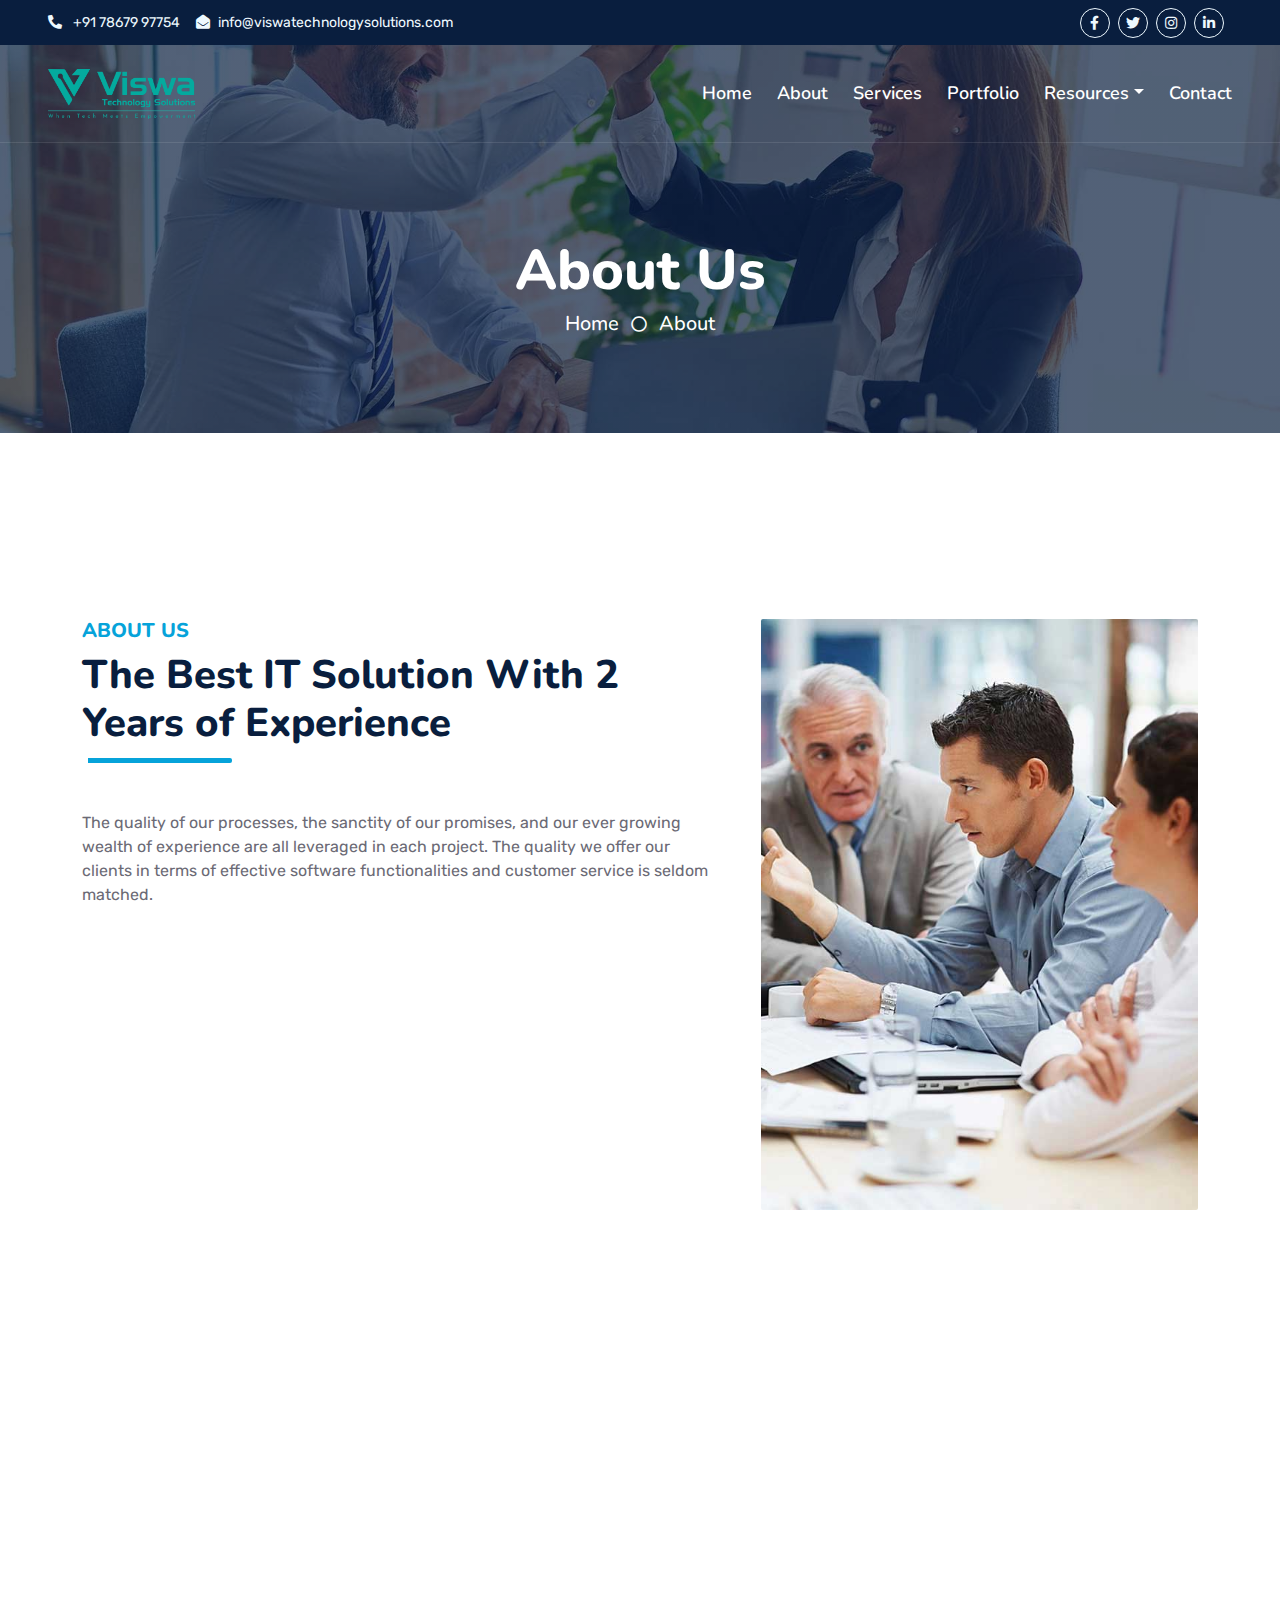
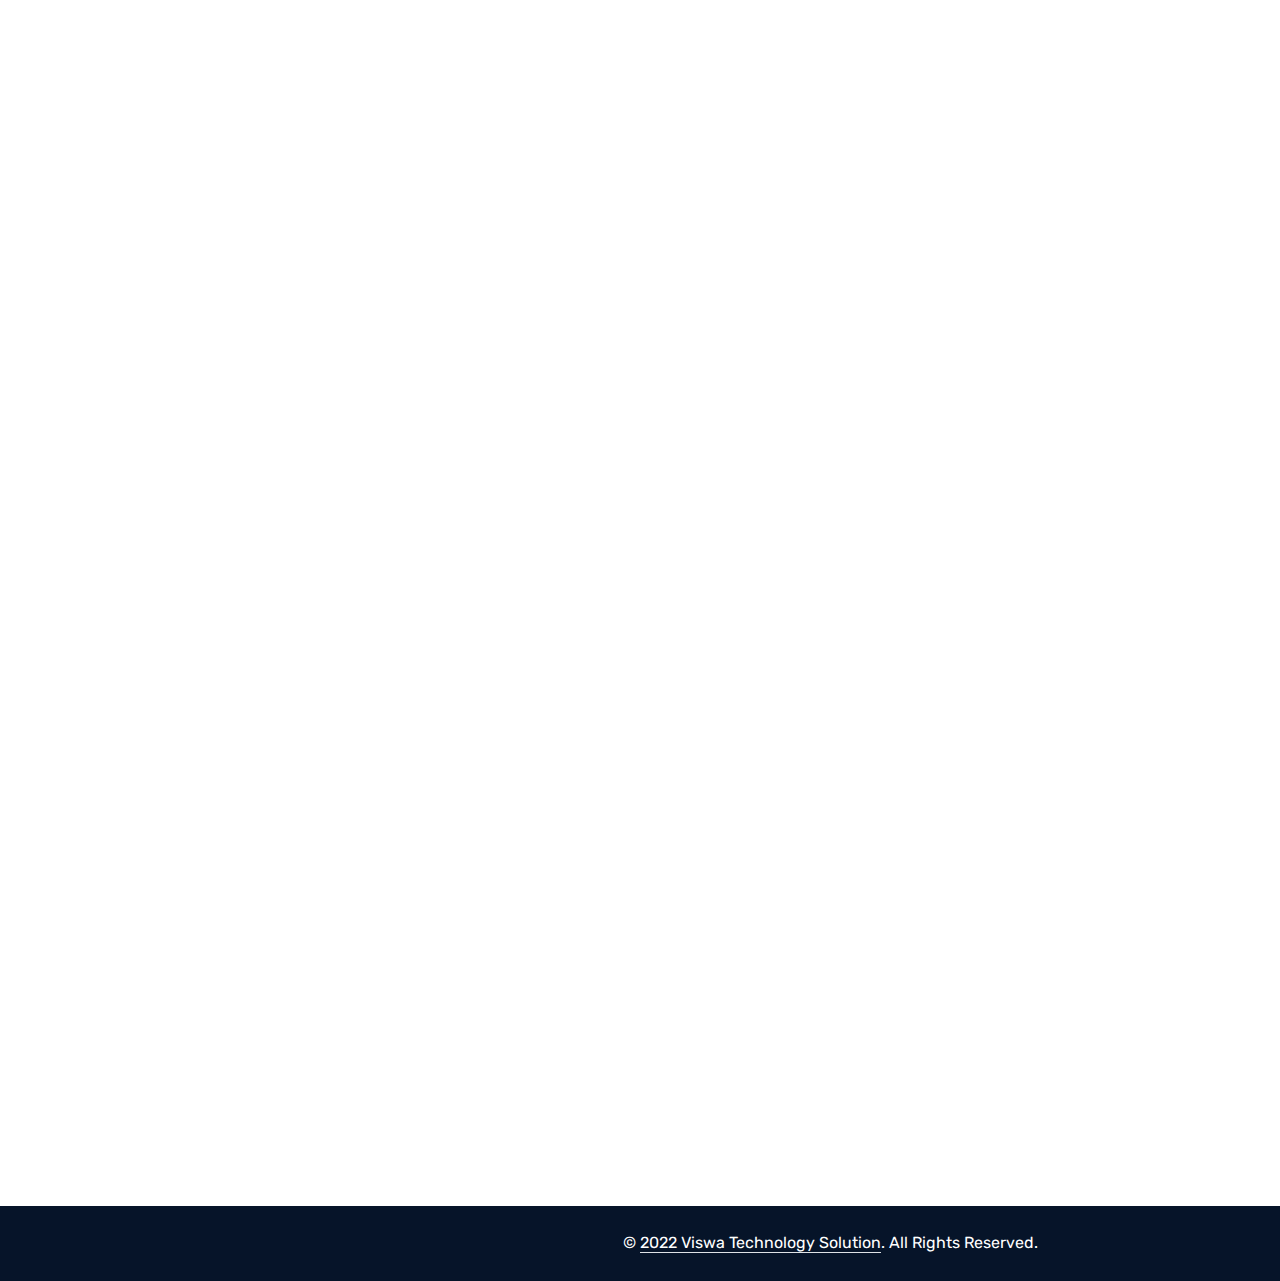
==== about.html @ 9f16f4f0 "1st copy" ====
<!DOCTYPE html>
<html lang="en">

<head>
    <meta charset="utf-8">
    <title>Viswa Technology Solution</title>
    <meta content="width=device-width, initial-scale=1.0" name="viewport">
    <meta content="Free HTML Templates" name="keywords">
    <meta content="Free HTML Templates" name="description">

    <!-- Favicon -->
    <link href="img/favicon.ico" rel="icon">

    <!-- Google Web Fonts -->
    <link rel="preconnect" href="https://fonts.googleapis.com">
    <link rel="preconnect" href="https://fonts.gstatic.com" crossorigin>
    <link href="https://fonts.googleapis.com/css2?family=Nunito:wght@400;600;700;800&family=Rubik:wght@400;500;600;700&display=swap" rel="stylesheet">

    <!-- Icon Font Stylesheet -->
    <link href="https://cdnjs.cloudflare.com/ajax/libs/font-awesome/5.10.0/css/all.min.css" rel="stylesheet">
    <link href="https://cdn.jsdelivr.net/npm/bootstrap-icons@1.4.1/font/bootstrap-icons.css" rel="stylesheet">

    <!-- Libraries Stylesheet -->
    <link href="lib/owlcarousel/assets/owl.carousel.min.css" rel="stylesheet">
    <link href="lib/animate/animate.min.css" rel="stylesheet">

    <!-- Customized Bootstrap Stylesheet -->
    <link href="css/bootstrap.min.css" rel="stylesheet">

    <!-- Template Stylesheet -->
    <link href="css/style.css" rel="stylesheet">
</head>

<body>
    <!-- Spinner Start -->

    <div id="spinner" class="show bg-white position-fixed translate-middle w-100 vh-100 top-50 start-50 d-flex align-items-center justify-content-center">
        <div class="spinner"></div>
    </div>
    <!-- Spinner End -->


    <!-- Topbar Start -->

    <div class="container-fluid bg-dark px-5 d-none d-lg-block">
        <div class="row gx-0">
            <div class="col-lg-8 text-center text-lg-start mb-2 mb-lg-0">
                <div class="d-inline-flex align-items-center" style="height: 45px;">
                    
                    <small class="me-3 text-light"><i class="fa fa-phone-alt me-2"></i> +91  78679   97754</small>
                    <small class="text-light"><i class="fa fa-envelope-open me-2"></i>info@viswatechnologysolutions.com</small>
                </div>
            </div>

 <!-- Header Social Icon Start-->

            <div class="col-lg-4 text-center text-lg-end">
                <div class="d-inline-flex align-items-center" style="height: 45px;">
 		    <a class="btn btn-sm btn-outline-light btn-sm-square rounded-circle me-2" href="https://www.facebook.com/viswatechnologysolutions/"><i class="fab fa-facebook-f fw-normal"></i></a>
                    <a class="btn btn-sm btn-outline-light btn-sm-square rounded-circle me-2" href="https://twitter.com/SolutionViswa"><i class="fab fa-twitter fw-normal"></i></a>
		   <a class="btn btn-sm btn-outline-light btn-sm-square rounded-circle me-2" href="https://www.instagram.com/viswa.technologysolutions/"><i class="fab fa-instagram fw-normal"></i></a>
                    
                    <a class="btn btn-sm btn-outline-light btn-sm-square rounded-circle me-2" href="https://www.linkedin.com/in/viswa-technology-solutions-566a77209/"><i class="fab fa-linkedin-in fw-normal"></i></a>
                    
               
                </div>
            </div>
        </div>
    </div>
    <!-- Topbar End -->


    <!-- Navbar & Carousel Start -->

    <div class="container-fluid position-relative p-0">
        <nav class="navbar navbar-expand-lg navbar-dark px-5 py-3 py-lg-0">
            <a href="index.html" class="navbar-brand p-0">
                <!--<h1 class="m-0"><i class="fa fa-user-tie me-2"></i>Viswa</h1>-->
               <img src="assets/logo.png" width="150" height="50" alt="VTS">
            </a>
            <button class="navbar-toggler" type="button" data-bs-toggle="collapse" data-bs-target="#navbarCollapse">
                <span class="fa fa-bars"></span>
            </button>

       <!-- Header Nav Start Here-->

            <div class="collapse navbar-collapse" id="navbarCollapse">
                <div class="navbar-nav ms-auto py-0">
                    <a href="index.html" class="nav-item nav-link">Home</a>
                    <a href="about.html" class="nav-item nav-link">About</a>
                    <a href="service.html" class="nav-item nav-link">Services</a>
                    <a href="portfolio.html" class="nav-item nav-link">Portfolio</a>
                       <div class="nav-item dropdown">
                        <a href="#" class="nav-link dropdown-toggle" data-bs-toggle="dropdown">Resources</a>
                        <div class="dropdown-menu m-0">
                            <a href="blog.html" class="dropdown-item">Blogs</a>
                            <a href="videos.html" class="dropdown-item">Videos</a>
                        </div>
                    </div>
                    <a href="contact.html" class="nav-item nav-link">Contact</a>
                </div>
                
                
            </div>
        </nav>

        <div class="container-fluid bg-primary py-5 bg-header" style="margin-bottom: 90px;">
            <div class="row py-5">
                <div class="col-12 pt-lg-5 mt-lg-5 text-center">
                    <h1 class="display-4 text-white animated zoomIn">About Us</h1>
                    <a href="" class="h5 text-white">Home</a>
                    <i class="far fa-circle text-white px-2"></i>
                    <a href="" class="h5 text-white">About</a>
                </div>
            </div>
        </div>
    </div>
    <!-- Navbar End -->


    <!-- Full Screen Search Start -->
    <div class="modal fade" id="searchModal" tabindex="-1">
        <div class="modal-dialog modal-fullscreen">
            <div class="modal-content" style="background: rgba(9, 30, 62, .7);">
                <div class="modal-header border-0">
                    <button type="button" class="btn bg-white btn-close" data-bs-dismiss="modal" aria-label="Close"></button>
                </div>
                <div class="modal-body d-flex align-items-center justify-content-center">
                    <div class="input-group" style="max-width: 600px;">
                        <input type="text" class="form-control bg-transparent border-primary p-3" placeholder="Type search keyword">
                        <button class="btn btn-primary px-4"><i class="bi bi-search"></i></button>
                    </div>
                </div>
            </div>
        </div>
    </div>
    <!-- Full Screen Search End -->


    <!-- About Start -->
    <div class="container-fluid py-5 wow fadeInUp" data-wow-delay="0.1s">
        <div class="container py-5">
            <div class="row g-5">
                <div class="col-lg-7">
                    <div class="section-title position-relative pb-3 mb-5">
                        <h5 class="fw-bold text-primary text-uppercase">About Us</h5>
                        <h1 class="mb-0">The Best IT Solution With 2 Years of Experience</h1>
                    </div>
                    <p class="mb-4">The quality of our processes, the sanctity of our promises, and our ever growing wealth of experience are all leveraged in each project. The quality we offer our clients in terms of effective software functionalities and customer service is seldom matched.</p>
                    <div class="row g-0 mb-3">
                        <div class="col-sm-6 wow zoomIn" data-wow-delay="0.2s">
                            <h5 class="mb-3"><i class="fa fa-check text-primary me-3"></i>We Save Your Time</h5>
                            <h5 class="mb-3"><i class="fa fa-check text-primary me-3"></i>We Improve Your Productivity</h5>
                        </div>
                        <div class="col-sm-6 wow zoomIn" data-wow-delay="0.4s">
                            <h5 class="mb-3"><i class="fa fa-check text-primary me-3"></i>We Give Technical Support</h5>
                            <h5 class="mb-3"><i class="fa fa-check text-primary me-3"></i>We Can Automated Your Process</h5>
                        </div>
                    </div>
                    <div class="d-flex align-items-center mb-4 wow fadeIn" data-wow-delay="0.6s">
                        <div class="bg-primary d-flex align-items-center justify-content-center rounded" style="width: 60px; height: 60px;">
                            <i class="fa fa-phone-alt text-white"></i>
                        </div>
                        <div class="ps-4">
                            <h5 class="mb-2">Call to ask any question</h5>
                            <h4 class="text-primary mb-0">7867997754</h4>
                        </div>
                    </div>
                    <a href="quote.html" class="btn btn-primary py-3 px-5 mt-3 wow zoomIn" data-wow-delay="0.9s">Request A Quote</a>
                </div>
                <div class="col-lg-5" style="min-height: 500px;">
                    <div class="position-relative h-100">
                        <img class="position-absolute w-100 h-100 rounded wow zoomIn" data-wow-delay="0.9s" src="img/about.jpg" style="object-fit: cover;">
                    </div>
                </div>
            </div>
        </div>
    </div>
    <!-- About End -->



    <!-- Team Start -->
    <div class="container-fluid py-5 wow fadeInUp" data-wow-delay="0.1s">
        <div class="container py-5">
            <div class="section-title text-center position-relative pb-3 mb-5 mx-auto" style="max-width: 600px;">
                <h5 class="fw-bold text-primary text-uppercase">Team Members</h5>
                <h1 class="mb-0">Professional Stuffs Ready to Help Your Business</h1>
            </div>
            <div class="row g-5">
                <div class="col-lg-4 wow slideInUp" data-wow-delay="0.3s">
                    <div class="team-item bg-light rounded overflow-hidden">
                        <div class="team-img position-relative overflow-hidden">
                            <img class="img-fluid w-100" src="img/team-1.jpg" alt="">
                            <div class="team-social">
                                <a class="btn btn-lg btn-primary btn-lg-square rounded" href=""><i class="fab fa-twitter fw-normal"></i></a>
                                <a class="btn btn-lg btn-primary btn-lg-square rounded" href=""><i class="fab fa-facebook-f fw-normal"></i></a>
                                <a class="btn btn-lg btn-primary btn-lg-square rounded" href=""><i class="fab fa-instagram fw-normal"></i></a>
                                <a class="btn btn-lg btn-primary btn-lg-square rounded" href=""><i class="fab fa-linkedin-in fw-normal"></i></a>
                            </div>
                        </div>
                        <div class="text-center py-4">
                            <h4 class="text-primary">Full Name</h4>
                            <p class="text-uppercase m-0">Designation</p>
                        </div>
                    </div>
                </div>
                <div class="col-lg-4 wow slideInUp" data-wow-delay="0.6s">
                    <div class="team-item bg-light rounded overflow-hidden">
                        <div class="team-img position-relative overflow-hidden">
                            <img class="img-fluid w-100" src="img/team-2.jpg" alt="">
                            <div class="team-social">
                                <a class="btn btn-lg btn-primary btn-lg-square rounded" href=""><i class="fab fa-twitter fw-normal"></i></a>
                                <a class="btn btn-lg btn-primary btn-lg-square rounded" href=""><i class="fab fa-facebook-f fw-normal"></i></a>
                                <a class="btn btn-lg btn-primary btn-lg-square rounded" href=""><i class="fab fa-instagram fw-normal"></i></a>
                                <a class="btn btn-lg btn-primary btn-lg-square rounded" href=""><i class="fab fa-linkedin-in fw-normal"></i></a>
                            </div>
                        </div>
                        <div class="text-center py-4">
                            <h4 class="text-primary">Full Name</h4>
                            <p class="text-uppercase m-0">Designation</p>
                        </div>
                    </div>
                </div>
                <div class="col-lg-4 wow slideInUp" data-wow-delay="0.9s">
                    <div class="team-item bg-light rounded overflow-hidden">
                        <div class="team-img position-relative overflow-hidden">
                            <img class="img-fluid w-100" src="img/team-3.jpg" alt="">
                            <div class="team-social">
                                <a class="btn btn-lg btn-primary btn-lg-square rounded" href=""><i class="fab fa-twitter fw-normal"></i></a>
                                <a class="btn btn-lg btn-primary btn-lg-square rounded" href=""><i class="fab fa-facebook-f fw-normal"></i></a>
                                <a class="btn btn-lg btn-primary btn-lg-square rounded" href=""><i class="fab fa-instagram fw-normal"></i></a>
                                <a class="btn btn-lg btn-primary btn-lg-square rounded" href=""><i class="fab fa-linkedin-in fw-normal"></i></a>
                            </div>
                        </div>
                        <div class="text-center py-4">
                            <h4 class="text-primary">Full Name</h4>
                            <p class="text-uppercase m-0">Designation</p>
                        </div>
                    </div>
                </div>
            </div>
        </div>
    </div>
    <!-- Team End -->


    <!-- Vendor Start -->
    <div class="container-fluid py-5 wow fadeInUp" data-wow-delay="0.1s">
        <div class="container py-5 mb-5">
            <div class="bg-white">
                <div class="owl-carousel vendor-carousel">
                    <img src="img/vendor-1.jpg" alt="">
                    <img src="img/vendor-2.jpg" alt="">
                    <img src="img/vendor-3.jpg" alt="">
                    <img src="img/vendor-4.jpg" alt="">
                    <img src="img/vendor-5.jpg" alt="">
                    <img src="img/vendor-6.jpg" alt="">
                    <img src="img/vendor-7.jpg" alt="">
                    <img src="img/vendor-8.jpg" alt="">
                    <img src="img/vendor-9.jpg" alt="">
                </div>
            </div>
        </div>
    </div>
    <!-- Vendor End -->
    

  <!-- Footer Start -->
    <div class="container-fluid bg-dark text-light mt-2 wow fadeInUp" data-wow-delay="0.1s">

        <div class="container-fluid">
            <div class="row gx-5">
                <div class="col-lg-3 col-md-4 footer-about">
                    <div class="d-flex flex-column align-items-center justify-content-center text-center h-100  p-4" style="background-color: #000 !important;">
                        <a href="index.html" class="navbar-brand">
                            <h1 class="m-0 text-white"><img src="assets\logo2.gif" width="250" alt="VTS"></h1>
			    <!--<img src="\assets\logo.png" width="150" height="50"alt="VTS">-->
                        </a>
                        <p class="mt-3 mb-4 text-white">We are a web design and development Company from Coimbatore , Tamilnadu helping enterprise business in their digital transition through our suite of web and mobile application Services.</p>
                        <!--<form action="">
                            <div class="input-group">
                                <input type="text" class="form-control border-white p-3" placeholder="Your Email">
                                <button class="btn btn-dark">Sign Up</button>
                            </div>
                        </form>-->
                    </div>
                </div>
                <div class="col-lg-8 col-md-4">
                    <div class="row gx-5">
                        <div class="col-lg-4 col-md-12 pt-5 mb-5">
                            <div class="section-title section-title-sm position-relative pb-3  mb-4">
                                <h3 class="text-light mb-0"> Get In Touch</h3>
                            </div>
                            <div class="d-flex mb-4">
                                <i class="bi bi-geo-alt text-primary me-2"></i>
                                <p class="mb-0">Saibaba Colony,Coimbatore</p>
                            </div>
                            <div class="d-flex mb-4">
                                <i class="bi bi-envelope-open text-primary me-2"></i>
                                <p class="mb-0">info@viswatechnologysolutions.com</p>
                            </div>
                            <div class="d-flex mb-4">
                                <i class="bi bi-telephone text-primary me-2"></i>
                                <p class="mb-0">+91 7867997754</p>
                            </div>
                            <div class="d-flex mt-4">
                               
                                <a class="btn btn-primary btn-square me-2" href="https://www.facebook.com/viswatechnologysolutions/"><i class="fab fa-facebook-f fw-normal"></i></a>
 				<a class="btn btn-primary btn-square me-2" href="https://twitter.com/SolutionViswa"><i class="fab fa-twitter fw-normal"></i></a>
				<a class="btn btn-primary btn-square me-2" href="https://www.instagram.com/viswa.technologysolutions/"><i class="fab fa-instagram fw-normal"></i></a>
                                <a class="btn btn-primary btn-square me-2" href="https://www.linkedin.com/in/viswa-technology-solutions-566a77209/"><i class="fab fa-linkedin-in fw-normal"></i></a>
                                
                            </div>
                        </div>
			<!--<div class="col-lg-4 col-md-12 pt-5 mb-5">-->
                        <div class="col-lg-4 col-md-12 pt-0 pt-lg-5 mb-5">
                            <div class="section-title section-title-sm position-relative pb-3 mb-4">
                                <h3 class="text-light mb-0">Business Hours</h3>
                            </div>
                            <div class="link-animated d-flex flex-column justify-content-start">
                                <h6 class="fw-bold text-primary text-uppercase mb-3"> Opening Days :</h6>
				<p class="mb-4"> Monday - Friday : 10 am to 7 pm</p>
				<h6 class="fw-bold text-primary text-uppercase">Vocation :</h6>
				<p class="mb-4"> All Sundays & National Holidays</p>
                            </div>
                        </div>


                        <div class="col-lg-4 col-md-12 pt-0 pt-lg-5 mb-5">
                            <div class="section-title section-title-sm position-relative pb-3 mb-4">
                                <h3 class="text-light mb-0">Quick Links</h3>
                            </div>
                            <div class="link-animated d-flex flex-column justify-content-start">
                                <a class="text-light mb-2" href="index.html"><i class="bi bi-arrow-right text-primary me-2"></i>Home</a>
                                <a class="text-light mb-2" href="about.html"><i class="bi bi-arrow-right text-primary me-2"></i>About</a>
                                <a class="text-light mb-2" href="service.html"><i class="bi bi-arrow-right text-primary me-2"></i>Services</a>
                                <a class="text-light mb-2" href="blog.html"><i class="bi bi-arrow-right text-primary me-2"></i>Blogs</a>
                                <a class="text-light mb-2" href="videos.html"><i class="bi bi-arrow-right text-primary me-2"></i>Videos</a>
				<a class="text-light mb-2" href="#"><i class="bi bi-arrow-right text-primary me-2"></i>Products</a>
                                <a class="text-light" href="contact.html"><i class="bi bi-arrow-right text-primary me-2"></i>Contact</a>
                            </div>
                        </div>
                    </div>
                </div>
            </div>
        </div>
    </div>
    <div class="container-fluid text-white" style="background: #061429;">
        <div class="container text-center">
            <div class="row justify-content-end">
                <div class="col-lg-8 col-md-6">
                    <div class="d-flex align-items-center justify-content-center" style="height: 75px;">
                        <p class="mb-0">&copy; <a class="text-white border-bottom" href="#">2022 Viswa Technology Solution</a>. All Rights Reserved. 
						
						<!--/*** This template is free as long as you keep the footer author’s credit link/attribution link/backlink. If you'd like to use the template without the footer author’s credit link/attribution link/backlink, you can purchase the Credit Removal License from "https://htmlcodex.com/credit-removal". Thank you for your support. ***/
						Designed by <a class="text-white border-bottom" href="https://htmlcodex.com">HTML Codex</a></p>
                        <br>Distributed By: <a class="border-bottom" href="https://themewagon.com" target="_blank">ThemeWagon</a>
                    </div>-->
                </div>
            </div>
        </div>
    </div>
    <!-- Footer End -->


    <!-- Back to Top -->
    <a href="#" class="btn btn-lg btn-primary btn-lg-square rounded back-to-top"><i class="bi bi-arrow-up"></i></a>


    <!-- JavaScript Libraries -->
    <script src="https://code.jquery.com/jquery-3.4.1.min.js"></script>
    <script src="https://cdn.jsdelivr.net/npm/bootstrap@5.0.0/dist/js/bootstrap.bundle.min.js"></script>
    <script src="lib/wow/wow.min.js"></script>
    <script src="lib/easing/easing.min.js"></script>
    <script src="lib/waypoints/waypoints.min.js"></script>
    <script src="lib/counterup/counterup.min.js"></script>
    <script src="lib/owlcarousel/owl.carousel.min.js"></script>

    <!-- Template Javascript -->
    <script src="js/main.js"></script>
</body>

</html>
---- css/style.css ----
/********** Template CSS **********/
:root {
    --primary: #06A3DA;
    --secondary: #34AD54;
    --light: #EEF9FF;
    --dark: #091E3E;
}


/*** Spinner ***/
.spinner {
    width: 40px;
    height: 40px;
    background: var(--primary);
    margin: 100px auto;
    -webkit-animation: sk-rotateplane 1.2s infinite ease-in-out;
    animation: sk-rotateplane 1.2s infinite ease-in-out;
}

@-webkit-keyframes sk-rotateplane {
    0% {
        -webkit-transform: perspective(120px)
    }
    50% {
        -webkit-transform: perspective(120px) rotateY(180deg)
    }
    100% {
        -webkit-transform: perspective(120px) rotateY(180deg) rotateX(180deg)
    }
}

@keyframes sk-rotateplane {
    0% {
        transform: perspective(120px) rotateX(0deg) rotateY(0deg);
        -webkit-transform: perspective(120px) rotateX(0deg) rotateY(0deg)
    }
    50% {
        transform: perspective(120px) rotateX(-180.1deg) rotateY(0deg);
        -webkit-transform: perspective(120px) rotateX(-180.1deg) rotateY(0deg)
    }
    100% {
        transform: perspective(120px) rotateX(-180deg) rotateY(-179.9deg);
        -webkit-transform: perspective(120px) rotateX(-180deg) rotateY(-179.9deg);
    }
}

#spinner {
    opacity: 0;
    visibility: hidden;
    transition: opacity .5s ease-out, visibility 0s linear .5s;
    z-index: 99999;
}

#spinner.show {
    transition: opacity .5s ease-out, visibility 0s linear 0s;
    visibility: visible;
    opacity: 1;
}


/*** Heading ***/
h1,
h2,
.fw-bold {
    font-weight: 800 !important;
}

h3,
h4,
.fw-semi-bold {
    font-weight: 700 !important;
}

h5,
h6,
.fw-medium {
    font-weight: 600 !important;
}


/*** Button ***/
.btn {
    font-family: 'Nunito', sans-serif;
    font-weight: 600;
    transition: .5s;
}

.btn-primary,
.btn-secondary {
    color: #FFFFFF;
    box-shadow: inset 0 0 0 50px transparent;
}

.btn-primary:hover {
    box-shadow: inset 0 0 0 0 var(--primary);
}

.btn-secondary:hover {
    box-shadow: inset 0 0 0 0 var(--secondary);
}

.btn-square {
    width: 36px;
    height: 36px;
}

.btn-sm-square {
    width: 30px;
    height: 30px;
}

.btn-lg-square {
    width: 48px;
    height: 48px;
}

.btn-square,
.btn-sm-square,
.btn-lg-square {
    padding-left: 0;
    padding-right: 0;
    text-align: center;
}


/*** Navbar ***/
.navbar-dark .navbar-nav .nav-link {
    font-family: 'Nunito', sans-serif;
    position: relative;
    margin-left: 25px;
    padding: 35px 0;
    color: #FFFFFF;
    font-size: 18px;
    font-weight: 600;
    outline: none;
    transition: .5s;
}

.sticky-top.navbar-dark .navbar-nav .nav-link {
    padding: 20px 0;
    color: var(--dark);
}

.navbar-dark .navbar-nav .nav-link:hover,
.navbar-dark .navbar-nav .nav-link.active {
    color: var(--primary);
}

.navbar-dark .navbar-brand h1 {
    color: #FFFFFF;
}

.navbar-dark .navbar-toggler {
    color: var(--primary) !important;
    border-color: var(--primary) !important;
}

@media (max-width: 991.98px) {
    .sticky-top.navbar-dark {
        position: relative;
        background: #FFFFFF;
    }

    .navbar-dark .navbar-nav .nav-link,
    .navbar-dark .navbar-nav .nav-link.show,
    .sticky-top.navbar-dark .navbar-nav .nav-link {
        padding: 10px 0;
        color: var(--dark);
    }

    .navbar-dark .navbar-brand h1 {
        color: var(--primary);
    }
}

@media (min-width: 992px) {
    .navbar-dark {
        position: absolute;
        width: 100%;
        top: 0;
        left: 0;
        border-bottom: 1px solid rgba(256, 256, 256, .1);
        z-index: 999;
    }
    
    .sticky-top.navbar-dark {
        position: fixed;
        background: #FFFFFF;
    }

    .navbar-dark .navbar-nav .nav-link::before {
        position: absolute;
        content: "";
        width: 0;
        height: 2px;
        bottom: -1px;
        left: 50%;
        background: var(--primary);
        transition: .5s;
    }

    .navbar-dark .navbar-nav .nav-link:hover::before,
    .navbar-dark .navbar-nav .nav-link.active::before {
        width: 100%;
        left: 0;
    }

    .navbar-dark .navbar-nav .nav-link.nav-contact::before {
        display: none;
    }

    .sticky-top.navbar-dark .navbar-brand h1 {
        color: var(--primary);
    }
}


/*** Carousel ***/
.carousel-caption {
    top: 0;
    left: 0;
    right: 0;
    bottom: 0;
    background: rgba(9, 30, 62, .7);
    z-index: 1;
}

@media (max-width: 576px) {
    .carousel-caption h5 {
        font-size: 14px;
        font-weight: 500 !important;
    }

    .carousel-caption h1 {
        font-size: 30px;
        font-weight: 600 !important;
    }
}

.carousel-control-prev,
.carousel-control-next {
    width: 10%;
}

.carousel-control-prev-icon,
.carousel-control-next-icon {
    width: 3rem;
    height: 3rem;
}


/*** Section Title ***/
.section-title::before {
    position: absolute;
    content: "";
    width: 150px;
    height: 5px;
    left: 0;
    bottom: 0;
    background: var(--primary);
    border-radius: 2px;
}

.section-title.text-center::before {
    left: 50%;
    margin-left: -75px;
}

.section-title.section-title-sm::before {
    width: 90px;
    height: 3px;
}

.section-title::after {
    position: absolute;
    content: "";
    width: 6px;
    height: 5px;
    bottom: 0px;
    background: #FFFFFF;
    -webkit-animation: section-title-run 5s infinite linear;
    animation: section-title-run 5s infinite linear;
}

.section-title.section-title-sm::after {
    width: 4px;
    height: 3px;
}

.section-title.text-center::after {
    -webkit-animation: section-title-run-center 5s infinite linear;
    animation: section-title-run-center 5s infinite linear;
}

.section-title.section-title-sm::after {
    -webkit-animation: section-title-run-sm 5s infinite linear;
    animation: section-title-run-sm 5s infinite linear;
}

@-webkit-keyframes section-title-run {
    0% {left: 0; } 50% { left : 145px; } 100% { left: 0; }
}

@-webkit-keyframes section-title-run-center {
    0% { left: 50%; margin-left: -75px; } 50% { left : 50%; margin-left: 45px; } 100% { left: 50%; margin-left: -75px; }
}

@-webkit-keyframes section-title-run-sm {
    0% {left: 0; } 50% { left : 85px; } 100% { left: 0; }
}


/*** Service ***/
.service-item {
    position: relative;
    height: 300px;
    padding: 0 30px;
    transition: .5s;
}

.service-item .service-icon {
    margin-bottom: 30px;
    width: 60px;
    height: 60px;
    display: flex;
    align-items: center;
    justify-content: center;
    background: var(--primary);
    border-radius: 2px;
    transform: rotate(-45deg);
}

.service-item .service-icon i {
    transform: rotate(45deg);
}

.service-item a.btn {
    position: absolute;
    width: 60px;
    bottom: -48px;
    left: 50%;
    margin-left: -30px;
    opacity: 0;
}

.service-item:hover a.btn {
    bottom: -24px;
    opacity: 1;
}


/*** Testimonial ***/
.testimonial-carousel .owl-dots {
    margin-top: 15px;
    display: flex;
    align-items: flex-end;
    justify-content: center;
}

.testimonial-carousel .owl-dot {
    position: relative;
    display: inline-block;
    margin: 0 5px;
    width: 15px;
    height: 15px;
    background: #DDDDDD;
    border-radius: 2px;
    transition: .5s;
}

.testimonial-carousel .owl-dot.active {
    width: 30px;
    background: var(--primary);
}

.testimonial-carousel .owl-item.center {
    position: relative;
    z-index: 1;
}

.testimonial-carousel .owl-item .testimonial-item {
    transition: .5s;
}

.testimonial-carousel .owl-item.center .testimonial-item {
    background: #FFFFFF !important;
    box-shadow: 0 0 30px #DDDDDD;
}


/*** Team ***/
.team-item {
    transition: .5s;
}

.team-social {
    position: absolute;
    width: 100%;
    height: 100%;
    top: 0;
    left: 0;
    display: flex;
    align-items: center;
    justify-content: center;
    transition: .5s;
}

.team-social a.btn {
    position: relative;
    margin: 0 3px;
    margin-top: 100px;
    opacity: 0;
}

.team-item:hover {
    box-shadow: 0 0 30px #DDDDDD;
}

.team-item:hover .team-social {
    background: rgba(9, 30, 62, .7);
}

.team-item:hover .team-social a.btn:first-child {
    opacity: 1;
    margin-top: 0;
    transition: .3s 0s;
}

.team-item:hover .team-social a.btn:nth-child(2) {
    opacity: 1;
    margin-top: 0;
    transition: .3s .05s;
}

.team-item:hover .team-social a.btn:nth-child(3) {
    opacity: 1;
    margin-top: 0;
    transition: .3s .1s;
}

.team-item:hover .team-social a.btn:nth-child(4) {
    opacity: 1;
    margin-top: 0;
    transition: .3s .15s;
}

.team-item .team-img img,
.blog-item .blog-img img  {
    transition: .5s;
}

.team-item:hover .team-img img,
.blog-item:hover .blog-img img {
    transform: scale(1.15);
}


/*** Miscellaneous ***/
@media (min-width: 991.98px) {
    .facts {
        position: relative;
        margin-top: -75px;
        z-index: 1;
    }
}

.back-to-top {
    position: fixed;
    display: none;
    right: 45px;
    bottom: 45px;
    z-index: 99;
}

.bg-header {
    background: linear-gradient(rgba(9, 30, 62, .7), rgba(9, 30, 62, .7)), url(../img/carousel-1.jpg) center center no-repeat;
    background-size: cover;
}

.link-animated a {
    transition: .5s;
}

.link-animated a:hover {
    padding-left: 10px;
}

@media (min-width: 767.98px) {
    .footer-about {
        margin-bottom: -75px;
    }
}
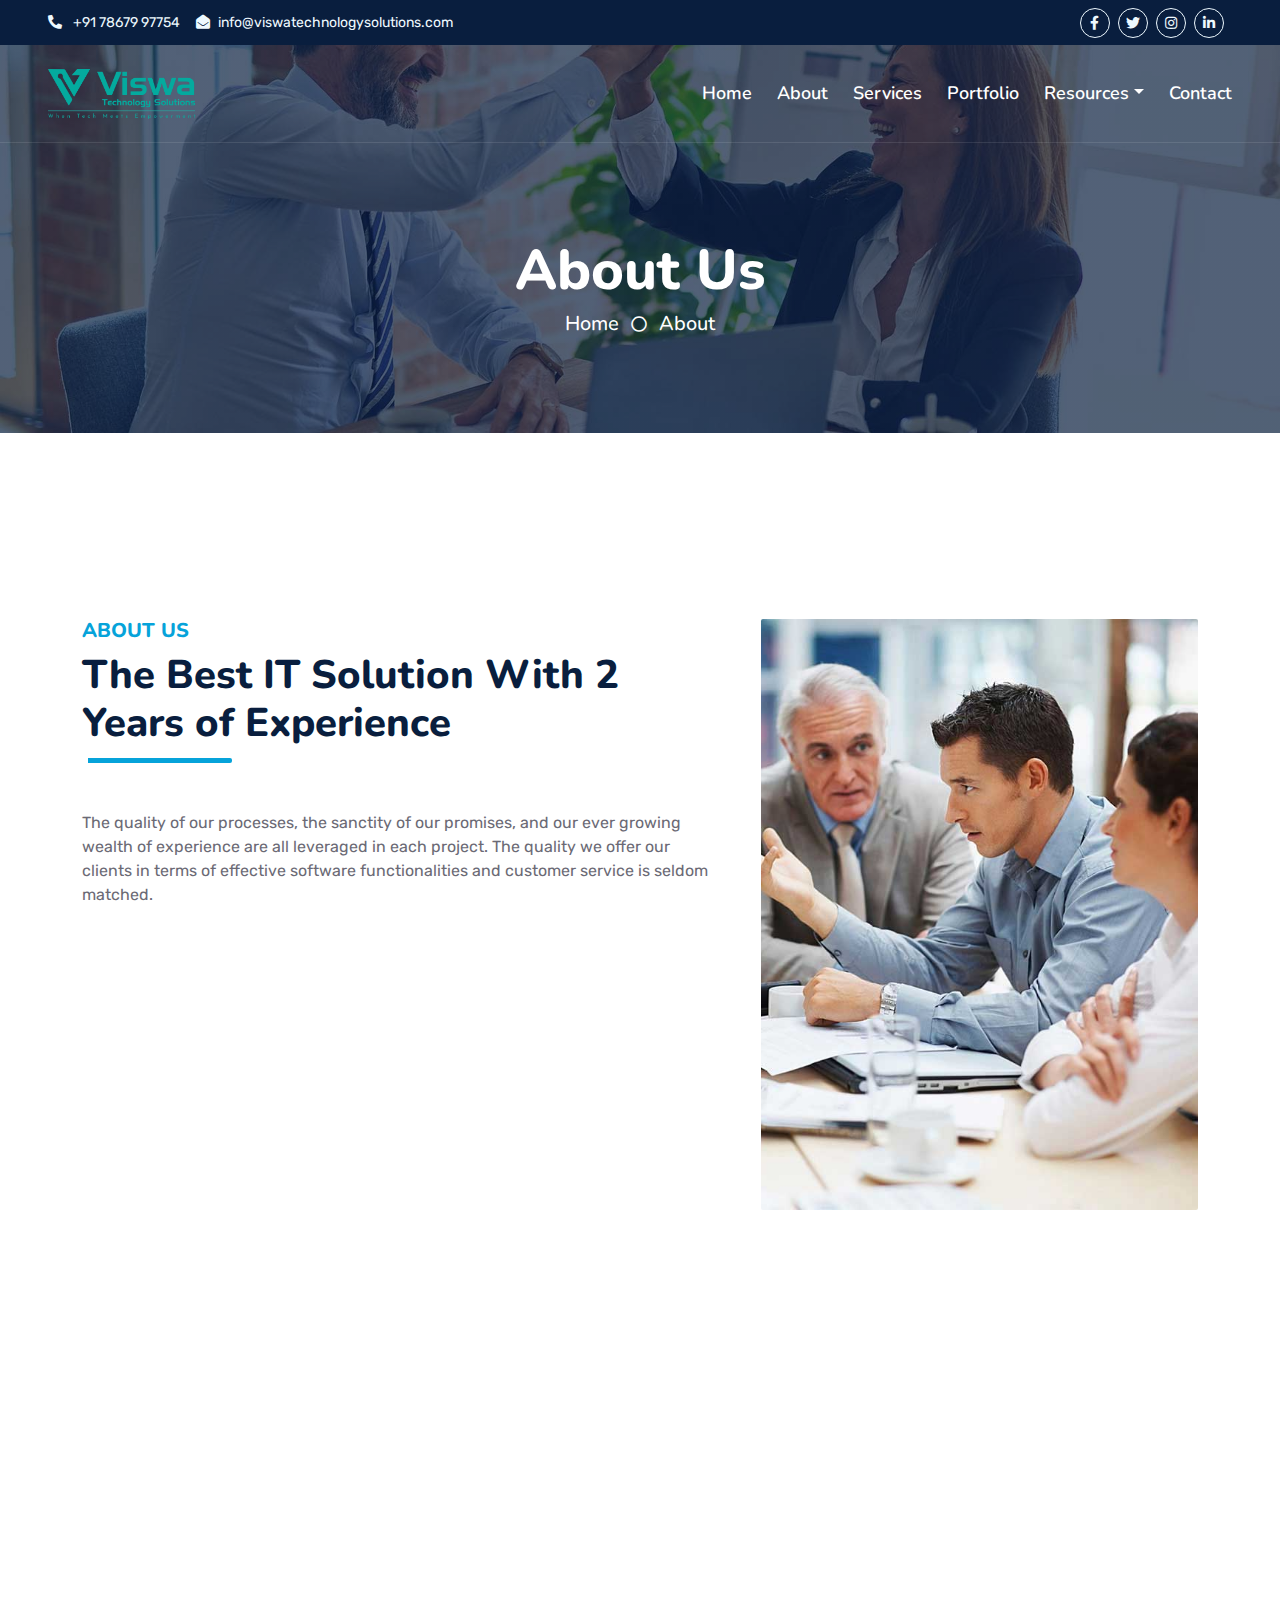
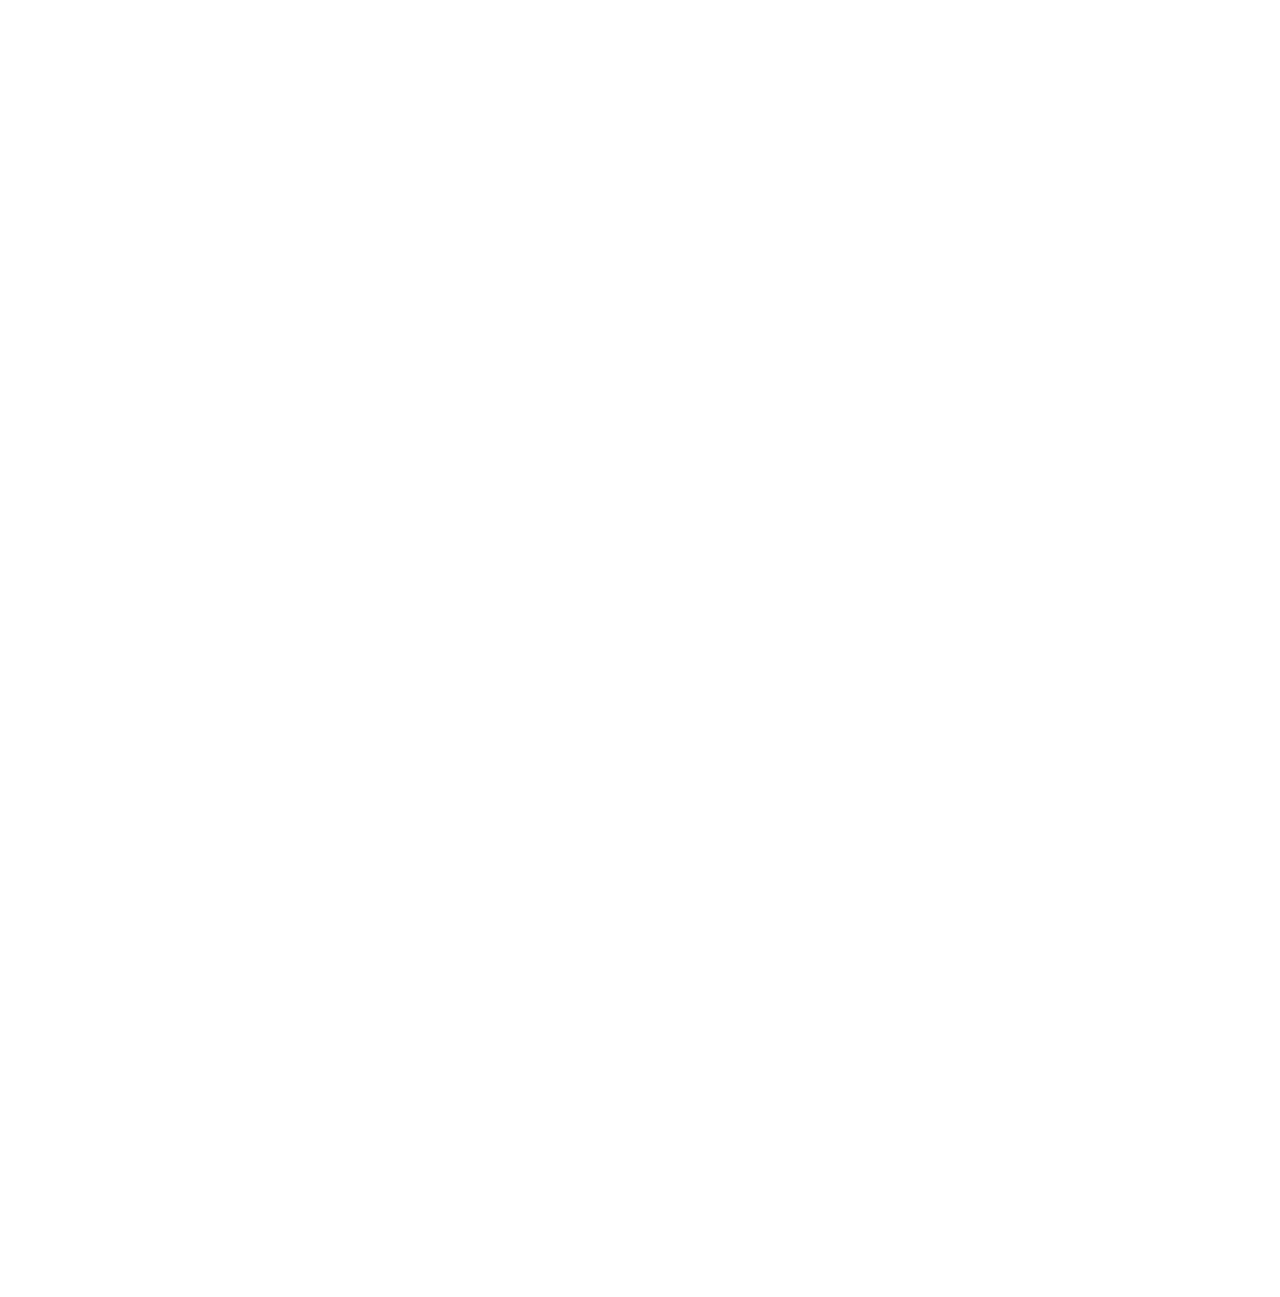
==== commit fa737d49: "team carousel" ====
--- a/about.html
+++ b/about.html
@@ -209,7 +209,7 @@
                     <div class="team-item bg-light rounded overflow-hidden">
                         <div class="team-img position-relative overflow-hidden">
                             <img class="img-fluid w-100" src="img/team-2.jpg" alt="">
-                            <div class="team-social">
+                            <div class="team-social carousel">
                                 <a class="btn btn-lg btn-primary btn-lg-square rounded" href=""><i class="fab fa-twitter fw-normal"></i></a>
                                 <a class="btn btn-lg btn-primary btn-lg-square rounded" href=""><i class="fab fa-facebook-f fw-normal"></i></a>
                                 <a class="btn btn-lg btn-primary btn-lg-square rounded" href=""><i class="fab fa-instagram fw-normal"></i></a>
@@ -245,7 +245,7 @@
     <!-- Team End -->
 
 
-    <!-- Vendor Start -->
+    <!-- Vendor Start
     <div class="container-fluid py-5 wow fadeInUp" data-wow-delay="0.1s">
         <div class="container py-5 mb-5">
             <div class="bg-white">
@@ -263,7 +263,148 @@
             </div>
         </div>
     </div>
-    <!-- Vendor End -->
+     Vendor End -->
+
+ <!-- Vendor Start-->
+    <div class="container-fluid py-12 wow fadeInUp" data-wow-delay="0.1s">
+        <div class="container py-10 mb-3">
+            <div class="bg-white">
+            <div class="owl-carousel testimonial-carousel wow fadeInUp" data-wow-delay="0.6s">
+                   <div class="team-item bg-light rounded overflow-hidden">
+                        <div class="team-img position-relative overflow-hidden">
+                            <img class="img-fluid w-100" src="img/team-1.jpg" alt="">
+                            <div class="team-social">
+                                <a class="btn btn-lg btn-primary btn-lg-square rounded" href=""><i class="fab fa-twitter fw-normal"></i></a>
+                                <a class="btn btn-lg btn-primary btn-lg-square rounded" href=""><i class="fab fa-facebook-f fw-normal"></i></a>
+                                <a class="btn btn-lg btn-primary btn-lg-square rounded" href=""><i class="fab fa-instagram fw-normal"></i></a>
+                                <a class="btn btn-lg btn-primary btn-lg-square rounded" href=""><i class="fab fa-linkedin-in fw-normal"></i></a>
+                            </div>
+                        </div>
+                        <div class="text-center py-4">
+                            <h4 class="text-primary">Full Name</h4>
+                            <p class="text-uppercase m-0">Designation</p>
+                        </div>
+                    </div>
+ 
+		    <div class="team-item bg-light rounded overflow-hidden">
+                        <div class="team-img position-relative overflow-hidden">
+                            <img class="img-fluid w-100" src="img/team-2.jpg" alt="">
+                            <div class="team-social">
+                                <a class="btn btn-lg btn-primary btn-lg-square rounded" href=""><i class="fab fa-twitter fw-normal"></i></a>
+                                <a class="btn btn-lg btn-primary btn-lg-square rounded" href=""><i class="fab fa-facebook-f fw-normal"></i></a>
+                                <a class="btn btn-lg btn-primary btn-lg-square rounded" href=""><i class="fab fa-instagram fw-normal"></i></a>
+                                <a class="btn btn-lg btn-primary btn-lg-square rounded" href=""><i class="fab fa-linkedin-in fw-normal"></i></a>
+                            </div>
+                        </div>
+                        <div class="text-center py-4">
+                            <h4 class="text-primary">Full Name</h4>
+                            <p class="text-uppercase m-0">Designation</p>
+                        </div>
+                    </div>
+
+                    <div class="team-item bg-light rounded overflow-hidden">
+                        <div class="team-img position-relative overflow-hidden">
+                            <img class="img-fluid w-100" src="img/team-3.jpg" alt="">
+                            <div class="team-social">
+                                <a class="btn btn-lg btn-primary btn-lg-square rounded" href=""><i class="fab fa-twitter fw-normal"></i></a>
+                                <a class="btn btn-lg btn-primary btn-lg-square rounded" href=""><i class="fab fa-facebook-f fw-normal"></i></a>
+                                <a class="btn btn-lg btn-primary btn-lg-square rounded" href=""><i class="fab fa-instagram fw-normal"></i></a>
+                                <a class="btn btn-lg btn-primary btn-lg-square rounded" href=""><i class="fab fa-linkedin-in fw-normal"></i></a>
+                            </div>
+                        </div>
+                        <div class="text-center py-4">
+                            <h4 class="text-primary">Full Name</h4>
+                            <p class="text-uppercase m-0">Designation</p>
+                        </div>
+                    </div>
+
+
+		    <div class="team-item bg-light rounded overflow-hidden">
+                        <div class="team-img position-relative overflow-hidden">
+                            <img class="img-fluid w-100" src="img/team-1.jpg" alt="">
+                            <div class="team-social">
+                                <a class="btn btn-lg btn-primary btn-lg-square rounded" href=""><i class="fab fa-twitter fw-normal"></i></a>
+                                <a class="btn btn-lg btn-primary btn-lg-square rounded" href=""><i class="fab fa-facebook-f fw-normal"></i></a>
+                                <a class="btn btn-lg btn-primary btn-lg-square rounded" href=""><i class="fab fa-instagram fw-normal"></i></a>
+                                <a class="btn btn-lg btn-primary btn-lg-square rounded" href=""><i class="fab fa-linkedin-in fw-normal"></i></a>
+                            </div>
+                        </div>
+                        <div class="text-center py-4">
+                            <h4 class="text-primary">Full Name</h4>
+                            <p class="text-uppercase m-0">Designation</p>
+                        </div>
+                    </div>
+
+<div class="team-item bg-light rounded overflow-hidden">
+                        <div class="team-img position-relative overflow-hidden">
+                            <img class="img-fluid w-100" src="img/team-1.jpg" alt="">
+                            <div class="team-social">
+                                <a class="btn btn-lg btn-primary btn-lg-square rounded" href=""><i class="fab fa-twitter fw-normal"></i></a>
+                                <a class="btn btn-lg btn-primary btn-lg-square rounded" href=""><i class="fab fa-facebook-f fw-normal"></i></a>
+                                <a class="btn btn-lg btn-primary btn-lg-square rounded" href=""><i class="fab fa-instagram fw-normal"></i></a>
+                                <a class="btn btn-lg btn-primary btn-lg-square rounded" href=""><i class="fab fa-linkedin-in fw-normal"></i></a>
+                            </div>
+                        </div>
+                        <div class="text-center py-4">
+                            <h4 class="text-primary">Full Name</h4>
+                            <p class="text-uppercase m-0">Designation</p>
+                        </div>
+                    </div>
+
+<div class="team-item bg-light rounded overflow-hidden">
+                        <div class="team-img position-relative overflow-hidden">
+                            <img class="img-fluid w-100" src="img/team-1.jpg" alt="">
+                            <div class="team-social">
+                                <a class="btn btn-lg btn-primary btn-lg-square rounded" href=""><i class="fab fa-twitter fw-normal"></i></a>
+                                <a class="btn btn-lg btn-primary btn-lg-square rounded" href=""><i class="fab fa-facebook-f fw-normal"></i></a>
+                                <a class="btn btn-lg btn-primary btn-lg-square rounded" href=""><i class="fab fa-instagram fw-normal"></i></a>
+                                <a class="btn btn-lg btn-primary btn-lg-square rounded" href=""><i class="fab fa-linkedin-in fw-normal"></i></a>
+                            </div>
+                        </div>
+                        <div class="text-center py-4">
+                            <h4 class="text-primary">Full Name</h4>
+                            <p class="text-uppercase m-0">Designation</p>
+                        </div>
+                    </div>
+
+<div class="team-item bg-light rounded overflow-hidden">
+                        <div class="team-img position-relative overflow-hidden">
+                            <img class="img-fluid w-100" src="img/team-1.jpg" alt="">
+                            <div class="team-social">
+                                <a class="btn btn-lg btn-primary btn-lg-square rounded" href=""><i class="fab fa-twitter fw-normal"></i></a>
+                                <a class="btn btn-lg btn-primary btn-lg-square rounded" href=""><i class="fab fa-facebook-f fw-normal"></i></a>
+                                <a class="btn btn-lg btn-primary btn-lg-square rounded" href=""><i class="fab fa-instagram fw-normal"></i></a>
+                                <a class="btn btn-lg btn-primary btn-lg-square rounded" href=""><i class="fab fa-linkedin-in fw-normal"></i></a>
+                            </div>
+                        </div>
+                        <div class="text-center py-4">
+                            <h4 class="text-primary">Full Name</h4>
+                            <p class="text-uppercase m-0">Designation</p>
+                        </div>
+                    </div>
+
+<div class="team-item bg-light rounded overflow-hidden">
+                        <div class="team-img position-relative overflow-hidden">
+                            <img class="img-fluid w-100" src="img/team-1.jpg" alt="">
+                            <div class="team-social">
+                                <a class="btn btn-lg btn-primary btn-lg-square rounded" href=""><i class="fab fa-twitter fw-normal"></i></a>
+                                <a class="btn btn-lg btn-primary btn-lg-square rounded" href=""><i class="fab fa-facebook-f fw-normal"></i></a>
+                                <a class="btn btn-lg btn-primary btn-lg-square rounded" href=""><i class="fab fa-instagram fw-normal"></i></a>
+                                <a class="btn btn-lg btn-primary btn-lg-square rounded" href=""><i class="fab fa-linkedin-in fw-normal"></i></a>
+                            </div>
+                        </div>
+                        <div class="text-center py-4">
+                            <h4 class="text-primary">Full Name</h4>
+                            <p class="text-uppercase m-0">Designation</p>
+                        </div>
+                    </div>
+
+
+            </div>
+        </div>
+    </div>
+     <!--Vendor End -->
+
     
 
   <!-- Footer Start -->
--- a/css/style.css
+++ b/css/style.css
@@ -391,6 +391,8 @@
 /*** Team ***/
 .team-item {
     transition: .5s;
+    width:250px;
+    height:350px;
 }
 
 .team-social {
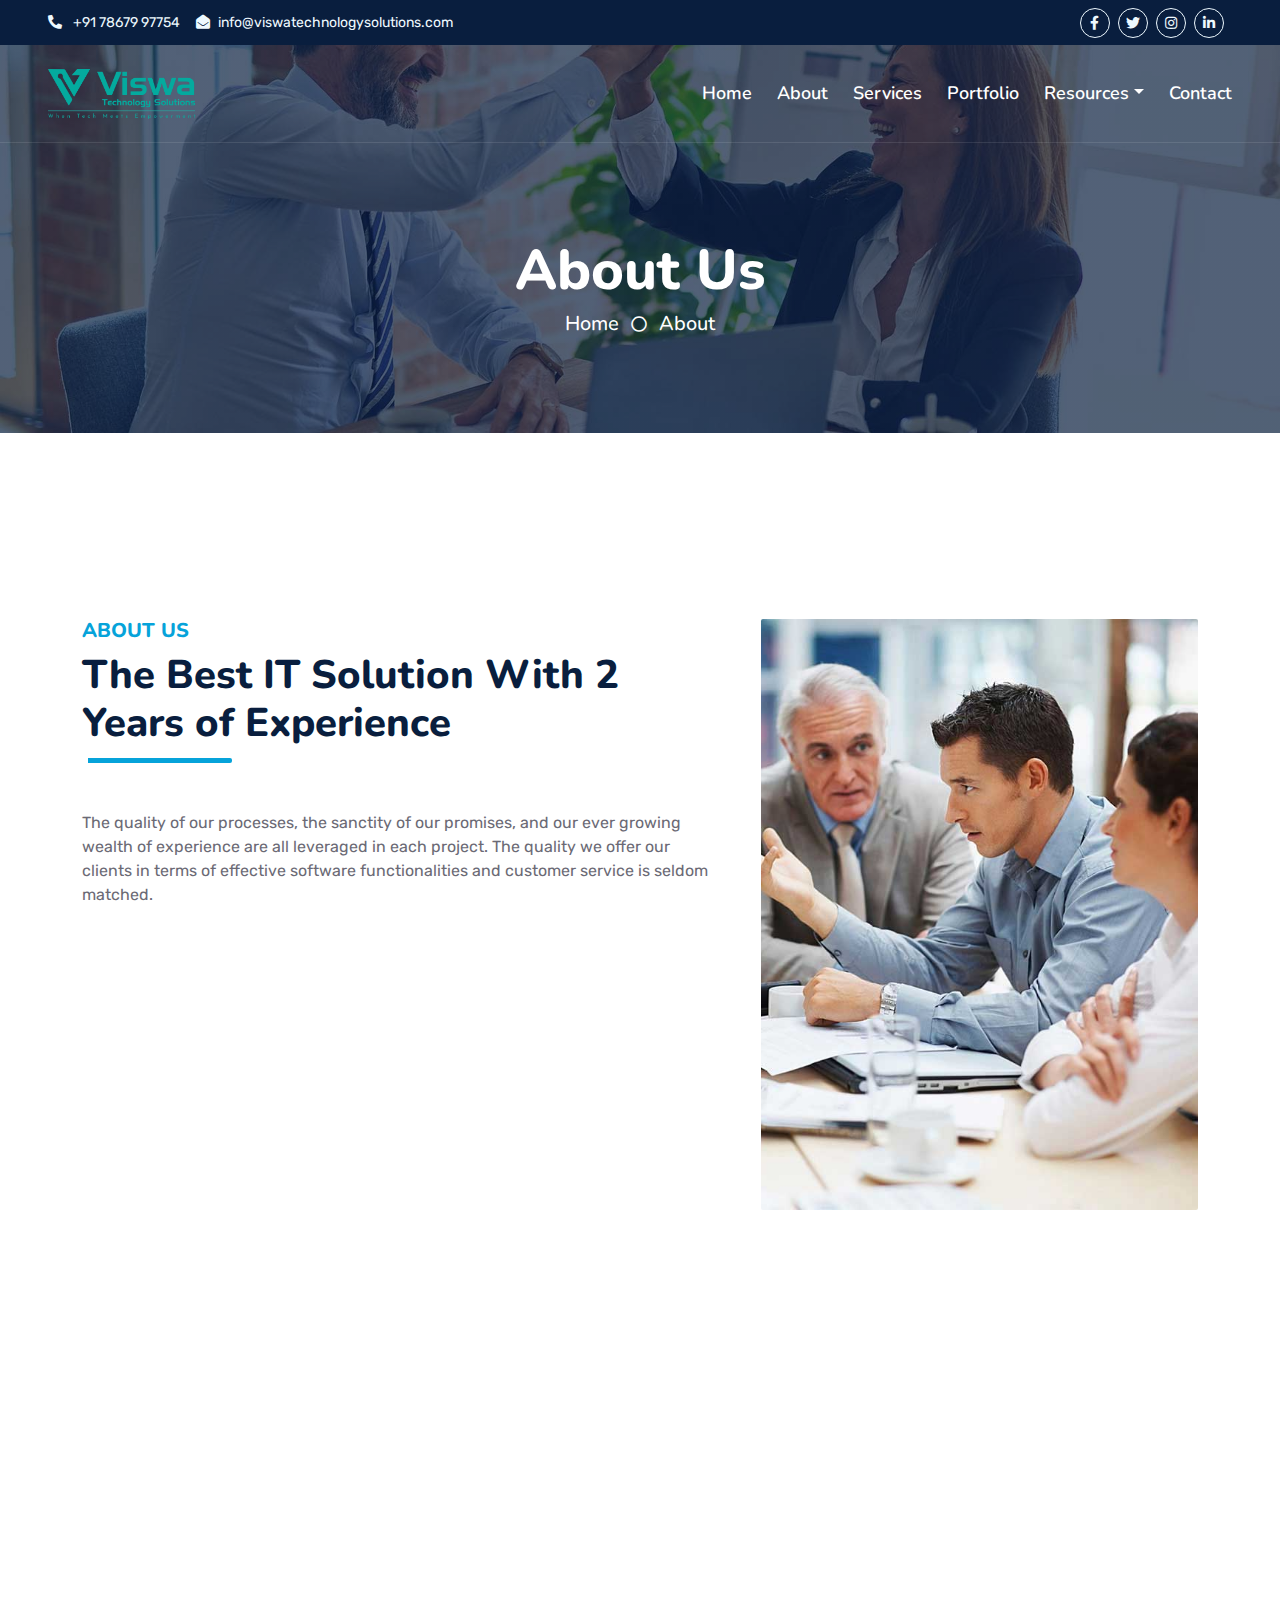
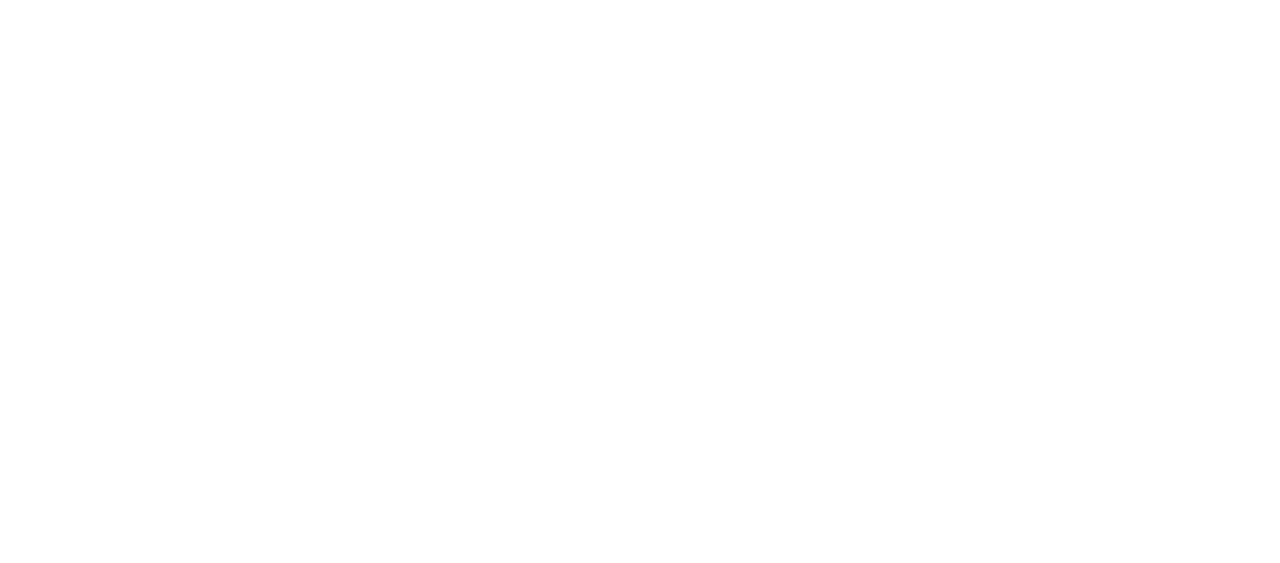
==== commit 56442d47: "Update about.html" ====
--- a/about.html
+++ b/about.html
@@ -179,93 +179,7 @@
     <!-- About End -->
 
 
-
-    <!-- Team Start -->
-    <div class="container-fluid py-5 wow fadeInUp" data-wow-delay="0.1s">
-        <div class="container py-5">
-            <div class="section-title text-center position-relative pb-3 mb-5 mx-auto" style="max-width: 600px;">
-                <h5 class="fw-bold text-primary text-uppercase">Team Members</h5>
-                <h1 class="mb-0">Professional Stuffs Ready to Help Your Business</h1>
-            </div>
-            <div class="row g-5">
-                <div class="col-lg-4 wow slideInUp" data-wow-delay="0.3s">
-                    <div class="team-item bg-light rounded overflow-hidden">
-                        <div class="team-img position-relative overflow-hidden">
-                            <img class="img-fluid w-100" src="img/team-1.jpg" alt="">
-                            <div class="team-social">
-                                <a class="btn btn-lg btn-primary btn-lg-square rounded" href=""><i class="fab fa-twitter fw-normal"></i></a>
-                                <a class="btn btn-lg btn-primary btn-lg-square rounded" href=""><i class="fab fa-facebook-f fw-normal"></i></a>
-                                <a class="btn btn-lg btn-primary btn-lg-square rounded" href=""><i class="fab fa-instagram fw-normal"></i></a>
-                                <a class="btn btn-lg btn-primary btn-lg-square rounded" href=""><i class="fab fa-linkedin-in fw-normal"></i></a>
-                            </div>
-                        </div>
-                        <div class="text-center py-4">
-                            <h4 class="text-primary">Full Name</h4>
-                            <p class="text-uppercase m-0">Designation</p>
-                        </div>
-                    </div>
-                </div>
-                <div class="col-lg-4 wow slideInUp" data-wow-delay="0.6s">
-                    <div class="team-item bg-light rounded overflow-hidden">
-                        <div class="team-img position-relative overflow-hidden">
-                            <img class="img-fluid w-100" src="img/team-2.jpg" alt="">
-                            <div class="team-social carousel">
-                                <a class="btn btn-lg btn-primary btn-lg-square rounded" href=""><i class="fab fa-twitter fw-normal"></i></a>
-                                <a class="btn btn-lg btn-primary btn-lg-square rounded" href=""><i class="fab fa-facebook-f fw-normal"></i></a>
-                                <a class="btn btn-lg btn-primary btn-lg-square rounded" href=""><i class="fab fa-instagram fw-normal"></i></a>
-                                <a class="btn btn-lg btn-primary btn-lg-square rounded" href=""><i class="fab fa-linkedin-in fw-normal"></i></a>
-                            </div>
-                        </div>
-                        <div class="text-center py-4">
-                            <h4 class="text-primary">Full Name</h4>
-                            <p class="text-uppercase m-0">Designation</p>
-                        </div>
-                    </div>
-                </div>
-                <div class="col-lg-4 wow slideInUp" data-wow-delay="0.9s">
-                    <div class="team-item bg-light rounded overflow-hidden">
-                        <div class="team-img position-relative overflow-hidden">
-                            <img class="img-fluid w-100" src="img/team-3.jpg" alt="">
-                            <div class="team-social">
-                                <a class="btn btn-lg btn-primary btn-lg-square rounded" href=""><i class="fab fa-twitter fw-normal"></i></a>
-                                <a class="btn btn-lg btn-primary btn-lg-square rounded" href=""><i class="fab fa-facebook-f fw-normal"></i></a>
-                                <a class="btn btn-lg btn-primary btn-lg-square rounded" href=""><i class="fab fa-instagram fw-normal"></i></a>
-                                <a class="btn btn-lg btn-primary btn-lg-square rounded" href=""><i class="fab fa-linkedin-in fw-normal"></i></a>
-                            </div>
-                        </div>
-                        <div class="text-center py-4">
-                            <h4 class="text-primary">Full Name</h4>
-                            <p class="text-uppercase m-0">Designation</p>
-                        </div>
-                    </div>
-                </div>
-            </div>
-        </div>
-    </div>
-    <!-- Team End -->
-
-
-    <!-- Vendor Start
-    <div class="container-fluid py-5 wow fadeInUp" data-wow-delay="0.1s">
-        <div class="container py-5 mb-5">
-            <div class="bg-white">
-                <div class="owl-carousel vendor-carousel">
-                    <img src="img/vendor-1.jpg" alt="">
-                    <img src="img/vendor-2.jpg" alt="">
-                    <img src="img/vendor-3.jpg" alt="">
-                    <img src="img/vendor-4.jpg" alt="">
-                    <img src="img/vendor-5.jpg" alt="">
-                    <img src="img/vendor-6.jpg" alt="">
-                    <img src="img/vendor-7.jpg" alt="">
-                    <img src="img/vendor-8.jpg" alt="">
-                    <img src="img/vendor-9.jpg" alt="">
-                </div>
-            </div>
-        </div>
-    </div>
-     Vendor End -->
-
- <!-- Vendor Start-->
+<!-- Vendor Start-->
     <div class="container-fluid py-12 wow fadeInUp" data-wow-delay="0.1s">
         <div class="container py-10 mb-3">
             <div class="bg-white">
@@ -398,7 +312,6 @@
                             <p class="text-uppercase m-0">Designation</p>
                         </div>
                     </div>
-
 
             </div>
         </div>
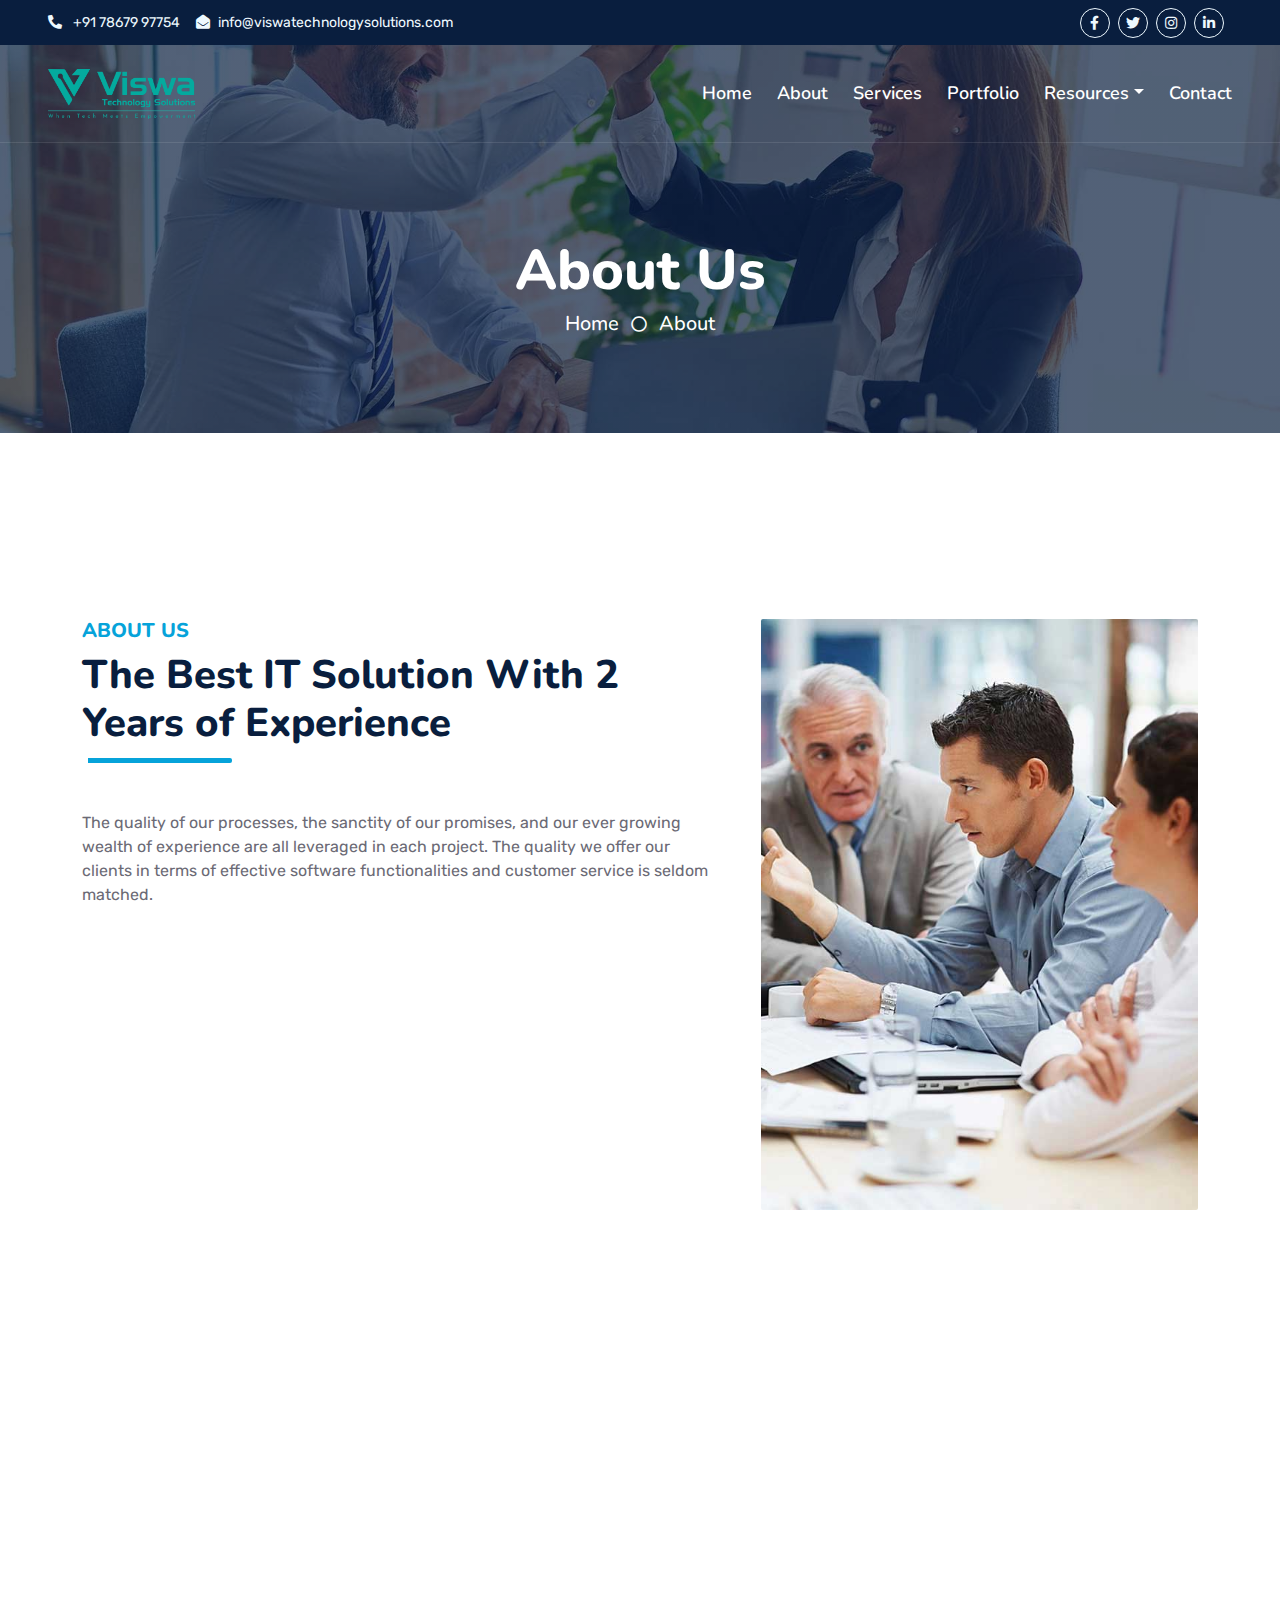
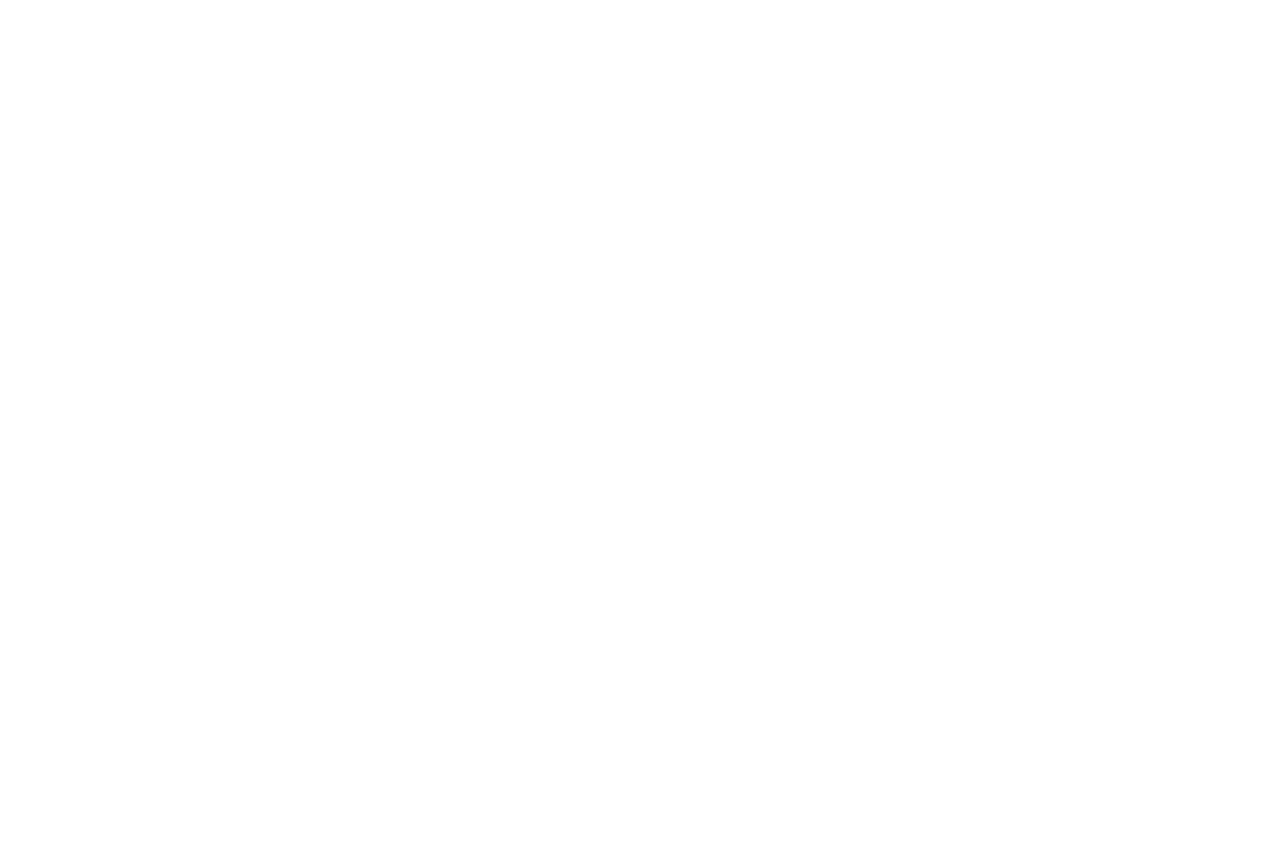
==== commit 74e784f4: "vision & mission" ====
--- a/about.html
+++ b/about.html
@@ -163,7 +163,7 @@
                         </div>
                         <div class="ps-4">
                             <h5 class="mb-2">Call to ask any question</h5>
-                            <h4 class="text-primary mb-0">7867997754</h4>
+                            <h4 class="text-primary mb-0">+91 78679 97754</h4>
                         </div>
                     </div>
                     <a href="quote.html" class="btn btn-primary py-3 px-5 mt-3 wow zoomIn" data-wow-delay="0.9s">Request A Quote</a>
@@ -178,6 +178,29 @@
     </div>
     <!-- About End -->
 
+<div class="container-fluid py-5 wow fadeInUp" data-wow-delay="0.1s">
+        <div class="container py-4">
+            <div class="row g-5">
+                <div class="col-lg-6">
+                    <!-- Blog Detail Start -->
+                    <div class="mb-5">   
+                        <h2 class="mb-4">Our Vision</h1>
+                        <h5 class="mb-3">We Strive to Create Local Opportunity, Growth, and Impact In Every Country Around The World.</h5>
+                        
+		    </div>
+		</div>
+
+<div class="col-lg-6">
+                    <!-- Blog Detail Start -->
+                    <div class="mb-5">   
+                        <h2 class="mb-4">Our Mision</h1>
+                        <h5 class="mb-3">To Provide Unique Designs And Highly Quality Tested Code For Our Customers.</h5>
+                        
+		    </div>
+		</div>
+         </div>
+      </div>
+</div>
 
 <!-- Vendor Start-->
     <div class="container-fluid py-12 wow fadeInUp" data-wow-delay="0.1s">
@@ -186,17 +209,17 @@
             <div class="owl-carousel testimonial-carousel wow fadeInUp" data-wow-delay="0.6s">
                    <div class="team-item bg-light rounded overflow-hidden">
                         <div class="team-img position-relative overflow-hidden">
-                            <img class="img-fluid w-100" src="img/team-1.jpg" alt="">
-                            <div class="team-social">
-                                <a class="btn btn-lg btn-primary btn-lg-square rounded" href=""><i class="fab fa-twitter fw-normal"></i></a>
-                                <a class="btn btn-lg btn-primary btn-lg-square rounded" href=""><i class="fab fa-facebook-f fw-normal"></i></a>
-                                <a class="btn btn-lg btn-primary btn-lg-square rounded" href=""><i class="fab fa-instagram fw-normal"></i></a>
-                                <a class="btn btn-lg btn-primary btn-lg-square rounded" href=""><i class="fab fa-linkedin-in fw-normal"></i></a>
-                            </div>
-                        </div>
-                        <div class="text-center py-4">
-                            <h4 class="text-primary">Full Name</h4>
-                            <p class="text-uppercase m-0">Designation</p>
+                            <img class="img-fluid w-100" src="img/team-2.jpg" alt="">
+                            <div class="team-social">
+                                <a class="btn btn-lg btn-primary btn-lg-square rounded" href=""><i class="fab fa-twitter fw-normal"></i></a>
+                                <a class="btn btn-lg btn-primary btn-lg-square rounded" href=""><i class="fab fa-facebook-f fw-normal"></i></a>
+                                <a class="btn btn-lg btn-primary btn-lg-square rounded" href=""><i class="fab fa-instagram fw-normal"></i></a>
+                                <a class="btn btn-lg btn-primary btn-lg-square rounded" href=""><i class="fab fa-linkedin-in fw-normal"></i></a>
+                            </div>
+                        </div>
+                        <div class="text-center py-4">
+                            <h4 class="text-primary">R.Bremi Nivetha</h4>
+                            <p class="text-uppercase m-0">Mobile App Developer</p>
                         </div>
                     </div>
  
@@ -211,105 +234,107 @@
                             </div>
                         </div>
                         <div class="text-center py-4">
+                            <h4 class="text-primary">R.Divya</h4>
+                            <p class="text-uppercase m-0">Web Design & Developer</p>
+                        </div>
+                    </div>
+
+<div class="team-item bg-light rounded overflow-hidden">
+                        <div class="team-img position-relative overflow-hidden">
+                            <img class="img-fluid w-100" src="img/team-2.jpg" alt="">
+                            <div class="team-social">
+                                <a class="btn btn-lg btn-primary btn-lg-square rounded" href=""><i class="fab fa-twitter fw-normal"></i></a>
+                                <a class="btn btn-lg btn-primary btn-lg-square rounded" href=""><i class="fab fa-facebook-f fw-normal"></i></a>
+                                <a class="btn btn-lg btn-primary btn-lg-square rounded" href=""><i class="fab fa-instagram fw-normal"></i></a>
+                                <a class="btn btn-lg btn-primary btn-lg-square rounded" href=""><i class="fab fa-linkedin-in fw-normal"></i></a>
+                            </div>
+                        </div>
+                        <div class="text-center py-4">
+                            <h4 class="text-primary">Sowndarya</h4>
+                            <p class="text-uppercase m-0">Tele Marketing</p>
+                        </div>
+                    </div>
+
+                    <div class="team-item bg-light rounded overflow-hidden">
+                        <div class="team-img position-relative overflow-hidden">
+                            <img class="img-fluid w-100" src="img/team-1.jpg" alt="">
+                            <div class="team-social">
+                                <a class="btn btn-lg btn-primary btn-lg-square rounded" href=""><i class="fab fa-twitter fw-normal"></i></a>
+                                <a class="btn btn-lg btn-primary btn-lg-square rounded" href=""><i class="fab fa-facebook-f fw-normal"></i></a>
+                                <a class="btn btn-lg btn-primary btn-lg-square rounded" href=""><i class="fab fa-instagram fw-normal"></i></a>
+                                <a class="btn btn-lg btn-primary btn-lg-square rounded" href=""><i class="fab fa-linkedin-in fw-normal"></i></a>
+                            </div>
+                        </div>
+                        <div class="text-center py-4">
+                            <h4 class="text-primary">M.Mariyappan</h4>
+                            <p class="text-uppercase m-0">SEO</p>
+                        </div>
+                    </div>
+
+
+		    <div class="team-item bg-light rounded overflow-hidden">
+                        <div class="team-img position-relative overflow-hidden">
+                            <img class="img-fluid w-100" src="img/team-1.jpg" alt="">
+                            <div class="team-social">
+                                <a class="btn btn-lg btn-primary btn-lg-square rounded" href=""><i class="fab fa-twitter fw-normal"></i></a>
+                                <a class="btn btn-lg btn-primary btn-lg-square rounded" href=""><i class="fab fa-facebook-f fw-normal"></i></a>
+                                <a class="btn btn-lg btn-primary btn-lg-square rounded" href=""><i class="fab fa-instagram fw-normal"></i></a>
+                                <a class="btn btn-lg btn-primary btn-lg-square rounded" href=""><i class="fab fa-linkedin-in fw-normal"></i></a>
+                            </div>
+                        </div>
+                        <div class="text-center py-4">
+                            <h4 class="text-primary">Jamal</h4>
+                            <p class="text-uppercase m-0">Software Developer</p>
+                        </div>
+                    </div>
+
+<div class="team-item bg-light rounded overflow-hidden">
+                        <div class="team-img position-relative overflow-hidden">
+                            <img class="img-fluid w-100" src="img/team-1.jpg" alt="">
+                            <div class="team-social">
+                                <a class="btn btn-lg btn-primary btn-lg-square rounded" href=""><i class="fab fa-twitter fw-normal"></i></a>
+                                <a class="btn btn-lg btn-primary btn-lg-square rounded" href=""><i class="fab fa-facebook-f fw-normal"></i></a>
+                                <a class="btn btn-lg btn-primary btn-lg-square rounded" href=""><i class="fab fa-instagram fw-normal"></i></a>
+                                <a class="btn btn-lg btn-primary btn-lg-square rounded" href=""><i class="fab fa-linkedin-in fw-normal"></i></a>
+                            </div>
+                        </div>
+                        <div class="text-center py-4">
+                            <h4 class="text-primary">L.Naveen</h4>
+                            <p class="text-uppercase m-0">Graphic Designer</p>
+                        </div>
+                    </div>
+
+
+
+<div class="team-item bg-light rounded overflow-hidden">
+                        <div class="team-img position-relative overflow-hidden">
+                            <img class="img-fluid w-100" src="img/team-1.jpg" alt="">
+                            <div class="team-social">
+                                <a class="btn btn-lg btn-primary btn-lg-square rounded" href=""><i class="fab fa-twitter fw-normal"></i></a>
+                                <a class="btn btn-lg btn-primary btn-lg-square rounded" href=""><i class="fab fa-facebook-f fw-normal"></i></a>
+                                <a class="btn btn-lg btn-primary btn-lg-square rounded" href=""><i class="fab fa-instagram fw-normal"></i></a>
+                                <a class="btn btn-lg btn-primary btn-lg-square rounded" href=""><i class="fab fa-linkedin-in fw-normal"></i></a>
+                            </div>
+                        </div>
+                        <div class="text-center py-4">
+                            <h4 class="text-primary">Winzon</h4>
+                            <p class="text-uppercase m-0">Server Technology</p>
+                        </div>
+                    </div>
+
+<div class="team-item bg-light rounded overflow-hidden">
+                        <div class="team-img position-relative overflow-hidden">
+                            <img class="img-fluid w-100" src="img/team-1.jpg" alt="">
+                            <div class="team-social">
+                                <a class="btn btn-lg btn-primary btn-lg-square rounded" href=""><i class="fab fa-twitter fw-normal"></i></a>
+                                <a class="btn btn-lg btn-primary btn-lg-square rounded" href=""><i class="fab fa-facebook-f fw-normal"></i></a>
+                                <a class="btn btn-lg btn-primary btn-lg-square rounded" href=""><i class="fab fa-instagram fw-normal"></i></a>
+                                <a class="btn btn-lg btn-primary btn-lg-square rounded" href=""><i class="fab fa-linkedin-in fw-normal"></i></a>
+                            </div>
+                        </div>
+                        <div class="text-center py-4">
                             <h4 class="text-primary">Full Name</h4>
-                            <p class="text-uppercase m-0">Designation</p>
-                        </div>
-                    </div>
-
-                    <div class="team-item bg-light rounded overflow-hidden">
-                        <div class="team-img position-relative overflow-hidden">
-                            <img class="img-fluid w-100" src="img/team-3.jpg" alt="">
-                            <div class="team-social">
-                                <a class="btn btn-lg btn-primary btn-lg-square rounded" href=""><i class="fab fa-twitter fw-normal"></i></a>
-                                <a class="btn btn-lg btn-primary btn-lg-square rounded" href=""><i class="fab fa-facebook-f fw-normal"></i></a>
-                                <a class="btn btn-lg btn-primary btn-lg-square rounded" href=""><i class="fab fa-instagram fw-normal"></i></a>
-                                <a class="btn btn-lg btn-primary btn-lg-square rounded" href=""><i class="fab fa-linkedin-in fw-normal"></i></a>
-                            </div>
-                        </div>
-                        <div class="text-center py-4">
-                            <h4 class="text-primary">Full Name</h4>
-                            <p class="text-uppercase m-0">Designation</p>
-                        </div>
-                    </div>
-
-
-		    <div class="team-item bg-light rounded overflow-hidden">
-                        <div class="team-img position-relative overflow-hidden">
-                            <img class="img-fluid w-100" src="img/team-1.jpg" alt="">
-                            <div class="team-social">
-                                <a class="btn btn-lg btn-primary btn-lg-square rounded" href=""><i class="fab fa-twitter fw-normal"></i></a>
-                                <a class="btn btn-lg btn-primary btn-lg-square rounded" href=""><i class="fab fa-facebook-f fw-normal"></i></a>
-                                <a class="btn btn-lg btn-primary btn-lg-square rounded" href=""><i class="fab fa-instagram fw-normal"></i></a>
-                                <a class="btn btn-lg btn-primary btn-lg-square rounded" href=""><i class="fab fa-linkedin-in fw-normal"></i></a>
-                            </div>
-                        </div>
-                        <div class="text-center py-4">
-                            <h4 class="text-primary">Full Name</h4>
-                            <p class="text-uppercase m-0">Designation</p>
-                        </div>
-                    </div>
-
-<div class="team-item bg-light rounded overflow-hidden">
-                        <div class="team-img position-relative overflow-hidden">
-                            <img class="img-fluid w-100" src="img/team-1.jpg" alt="">
-                            <div class="team-social">
-                                <a class="btn btn-lg btn-primary btn-lg-square rounded" href=""><i class="fab fa-twitter fw-normal"></i></a>
-                                <a class="btn btn-lg btn-primary btn-lg-square rounded" href=""><i class="fab fa-facebook-f fw-normal"></i></a>
-                                <a class="btn btn-lg btn-primary btn-lg-square rounded" href=""><i class="fab fa-instagram fw-normal"></i></a>
-                                <a class="btn btn-lg btn-primary btn-lg-square rounded" href=""><i class="fab fa-linkedin-in fw-normal"></i></a>
-                            </div>
-                        </div>
-                        <div class="text-center py-4">
-                            <h4 class="text-primary">Full Name</h4>
-                            <p class="text-uppercase m-0">Designation</p>
-                        </div>
-                    </div>
-
-<div class="team-item bg-light rounded overflow-hidden">
-                        <div class="team-img position-relative overflow-hidden">
-                            <img class="img-fluid w-100" src="img/team-1.jpg" alt="">
-                            <div class="team-social">
-                                <a class="btn btn-lg btn-primary btn-lg-square rounded" href=""><i class="fab fa-twitter fw-normal"></i></a>
-                                <a class="btn btn-lg btn-primary btn-lg-square rounded" href=""><i class="fab fa-facebook-f fw-normal"></i></a>
-                                <a class="btn btn-lg btn-primary btn-lg-square rounded" href=""><i class="fab fa-instagram fw-normal"></i></a>
-                                <a class="btn btn-lg btn-primary btn-lg-square rounded" href=""><i class="fab fa-linkedin-in fw-normal"></i></a>
-                            </div>
-                        </div>
-                        <div class="text-center py-4">
-                            <h4 class="text-primary">Full Name</h4>
-                            <p class="text-uppercase m-0">Designation</p>
-                        </div>
-                    </div>
-
-<div class="team-item bg-light rounded overflow-hidden">
-                        <div class="team-img position-relative overflow-hidden">
-                            <img class="img-fluid w-100" src="img/team-1.jpg" alt="">
-                            <div class="team-social">
-                                <a class="btn btn-lg btn-primary btn-lg-square rounded" href=""><i class="fab fa-twitter fw-normal"></i></a>
-                                <a class="btn btn-lg btn-primary btn-lg-square rounded" href=""><i class="fab fa-facebook-f fw-normal"></i></a>
-                                <a class="btn btn-lg btn-primary btn-lg-square rounded" href=""><i class="fab fa-instagram fw-normal"></i></a>
-                                <a class="btn btn-lg btn-primary btn-lg-square rounded" href=""><i class="fab fa-linkedin-in fw-normal"></i></a>
-                            </div>
-                        </div>
-                        <div class="text-center py-4">
-                            <h4 class="text-primary">Full Name</h4>
-                            <p class="text-uppercase m-0">Designation</p>
-                        </div>
-                    </div>
-
-<div class="team-item bg-light rounded overflow-hidden">
-                        <div class="team-img position-relative overflow-hidden">
-                            <img class="img-fluid w-100" src="img/team-1.jpg" alt="">
-                            <div class="team-social">
-                                <a class="btn btn-lg btn-primary btn-lg-square rounded" href=""><i class="fab fa-twitter fw-normal"></i></a>
-                                <a class="btn btn-lg btn-primary btn-lg-square rounded" href=""><i class="fab fa-facebook-f fw-normal"></i></a>
-                                <a class="btn btn-lg btn-primary btn-lg-square rounded" href=""><i class="fab fa-instagram fw-normal"></i></a>
-                                <a class="btn btn-lg btn-primary btn-lg-square rounded" href=""><i class="fab fa-linkedin-in fw-normal"></i></a>
-                            </div>
-                        </div>
-                        <div class="text-center py-4">
-                            <h4 class="text-primary">Full Name</h4>
-                            <p class="text-uppercase m-0">Designation</p>
+                            <p class="text-uppercase m-0">Software Developer</p>
                         </div>
                     </div>
 
@@ -375,7 +400,7 @@
                             <div class="link-animated d-flex flex-column justify-content-start">
                                 <h6 class="fw-bold text-primary text-uppercase mb-3"> Opening Days :</h6>
 				<p class="mb-4"> Monday - Friday : 10 am to 7 pm</p>
-				<h6 class="fw-bold text-primary text-uppercase">Vocation :</h6>
+				<h6 class="fw-bold text-primary text-uppercase">Vacation :</h6>
 				<p class="mb-4"> All Sundays & National Holidays</p>
                             </div>
                         </div>
